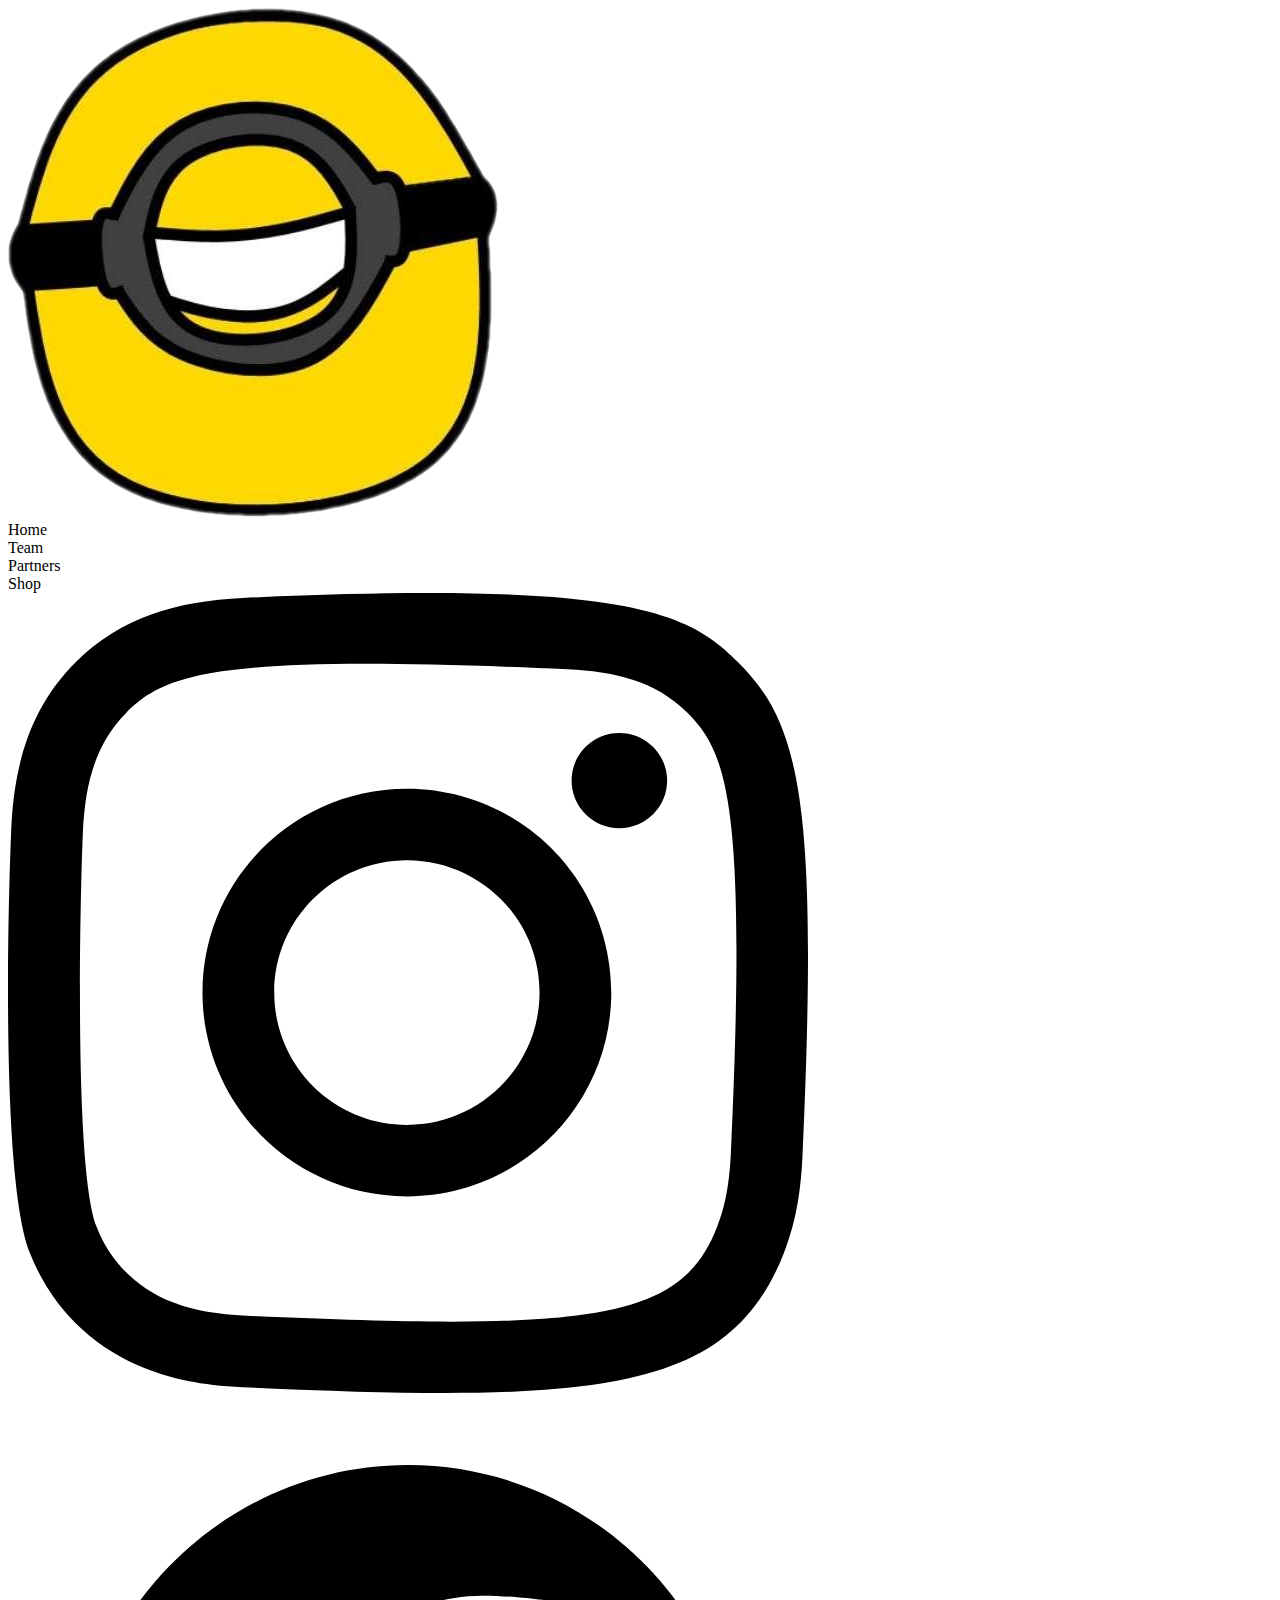
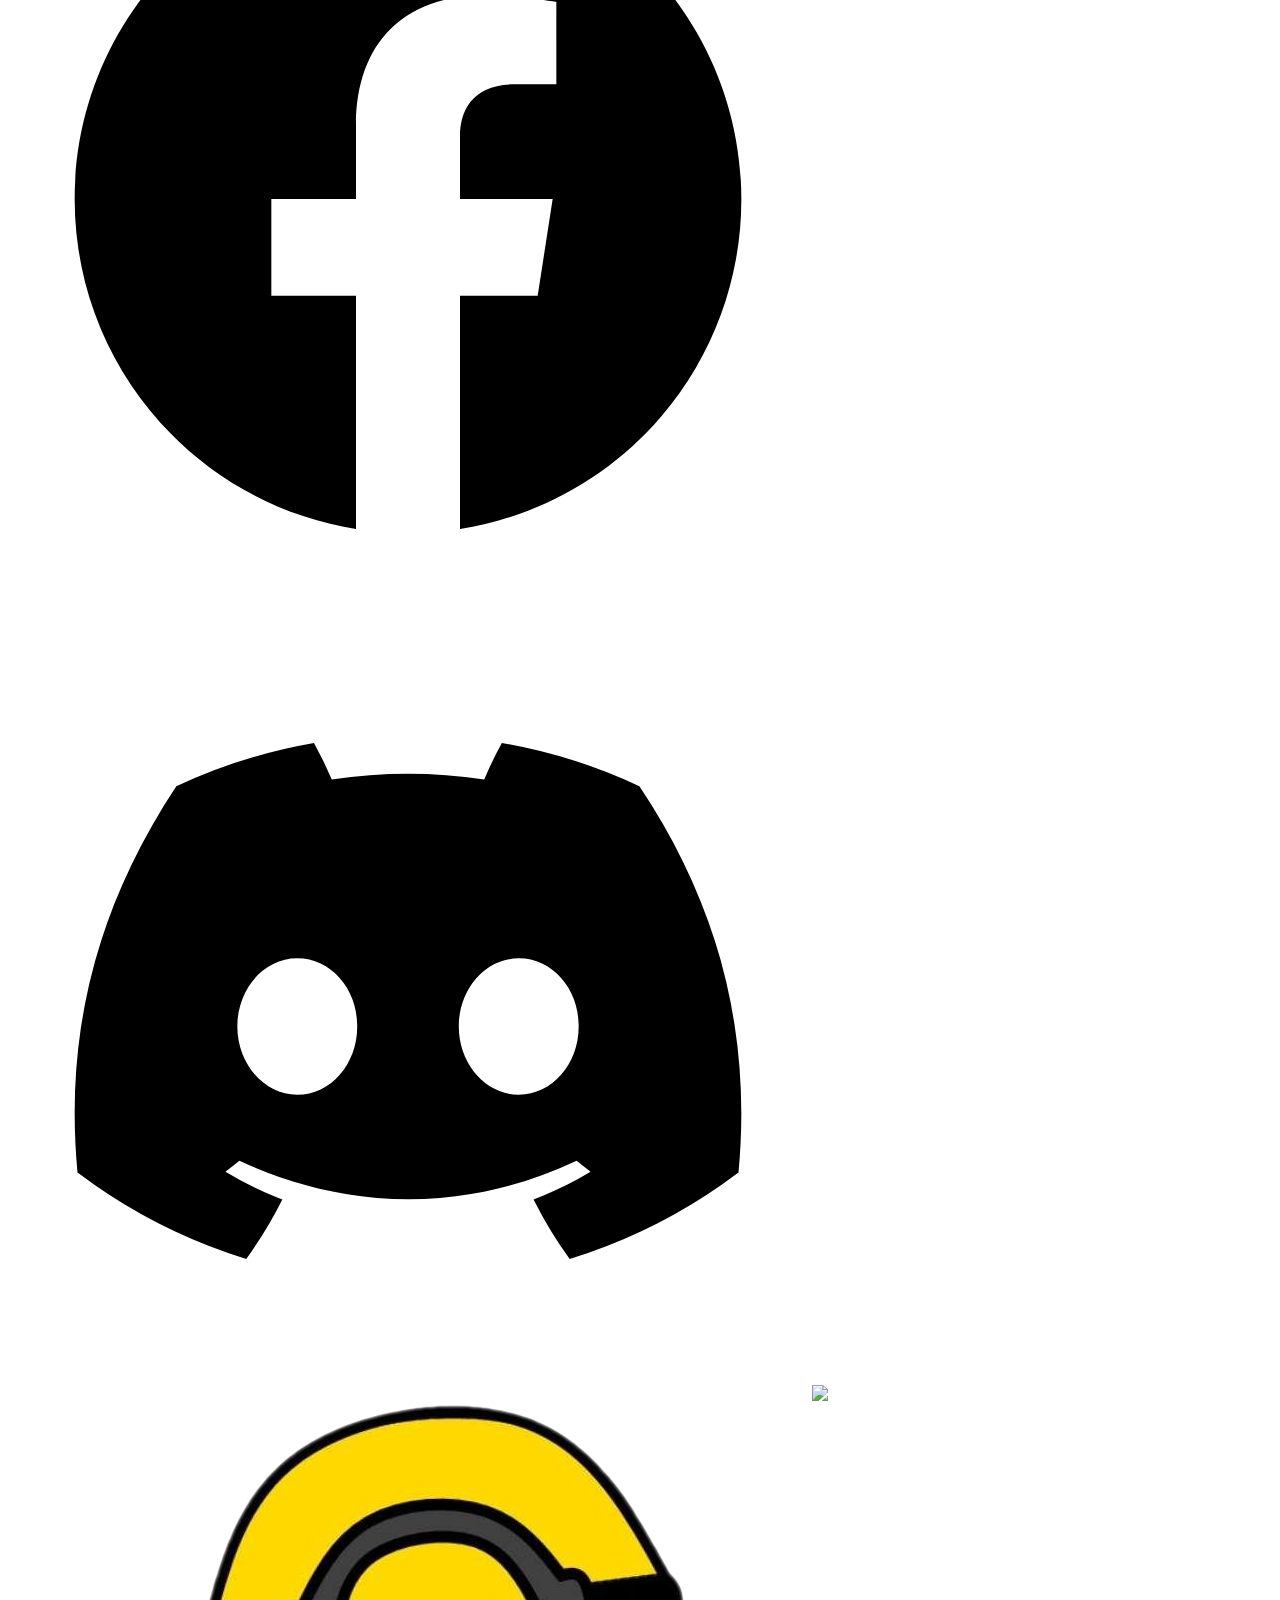
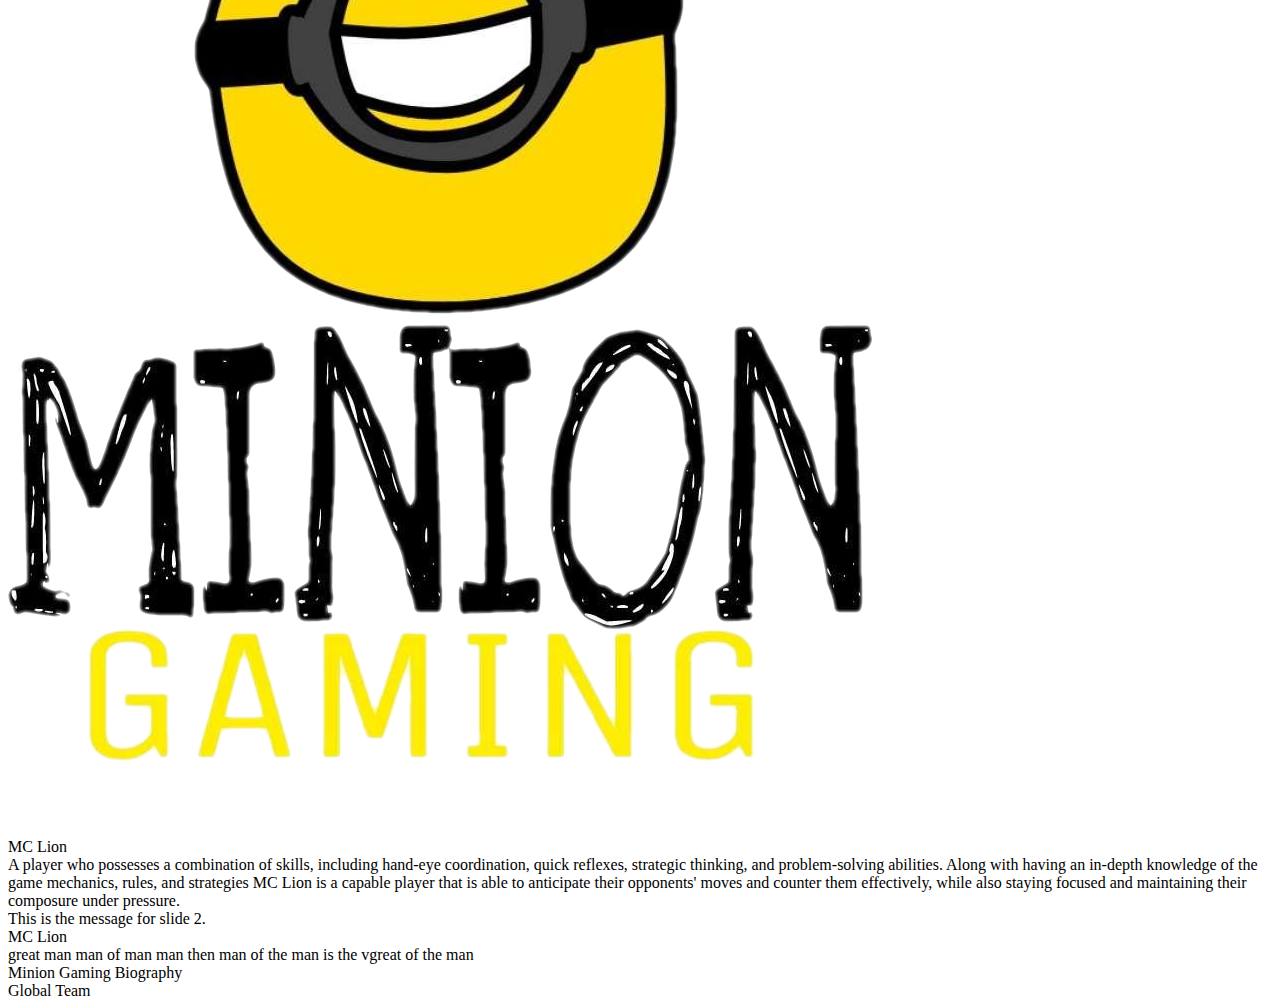
==== index.html @ c8a49aa6 "Update index.html" ====
<!DOCTYPE html>
<html>
    <head>
        <title>Test</title>
        <link rel="preconnect" href="https://fonts.googleapis.com">
        <link rel="preconnect" href="https://fonts.gstatic.com" crossorigin>
        <link href="https://fonts.googleapis.com/css2?family=Bebas+Neue&display=swap" rel="stylesheet">

        <link rel="preconnect" href="https://fonts.googleapis.com">
        <link rel="preconnect" href="https://fonts.gstatic.com" crossorigin>
        <link href="https://fonts.googleapis.com/css2?family=Roboto:wght@400;500;700&display=swap" rel="stylesheet">

        <link rel = "stylesheet" href="MinionGaming/header.css">
        <link rel = "stylesheet" href="MinionGaming/general.css">
        <link rel="stylesheet" href="MinionGaming/swiper.css">

    </head>
    <body>
        <header class = "header">
            <div class="left-section">
                <img class="HeaderLogo" src="ImagesMinion/MinionLogo2.png">
                <div class="HomeButton">
                    Home
                </div>
                <div class="TeamButton">
                    Team
                </div>
                <div class="PartnersButton">
                    Partners
                </div>
                <div class="ShopButton">
                    Shop
                </div>
            </div>
            <div class="right-section">
                <img class="Instagramlogo" src="ImagesMinion/instagram.svg">
                <img class="Facebooklogo" src="ImagesMinion/facebook.svg">
                <img class="Discordlogo" src="ImagesMinion/discordlogo.svg">
                <img class = "AppsLogo"src ="ImagesMinions/youtube-apps.svg">
                
            </div>
        </header>
        <div class="Content">
            <img class="background" src="ImagesMinion/MinionLogo.png">
            <div class="slide-container">
                <span class="slider-span" id="slider-span1"></span>
                <span class="slider-span" id="slider-span2"></span>
                <span class="slider-span" id="slider-span3"></span>
                <span class="slider-span" id="slider-span4"></span>
        
                <div class="image-slider">
                    <div class="slides-div" id="slide-1">
                        <img src="ImagesMinion/Steve.png" alt="" class="img" id="img1">
                        <a href="#slider-span1" class="button" id="button-1"></a>
                    </div>
                    <div class="slides-div" id="slide-2">
                        <img src="ImagesMinion/Prince1.png" alt="" class="img" id="img2">
                        <a href="#slider-span2" class="button" id="button-2"></a>
                    </div>
                    <div class="slides-div" id="slide-3">
                        <img src="ImagesMinion/Prince2.png" alt="" class="img" id="img3">
                        <a href="#slider-span3" class="button" id="button-3"></a>
                    </div>
                    <div class="slides-div" id="slide-4">
                        <img src="ImagesMinion/Prince3.png" alt="" class="img" id="img4">
                        <a href="#slider-span4" class="button" id="button-4"></a>
                    </div>
                </div>
                <div id="slider-message-1" class="slider-message">
                    <span class="ProfileName">MC Lion</span> <br>
                    <span class="ProfileDescription">
                        A player who possesses a combination of skills, including hand-eye coordination, 
                        quick reflexes, strategic thinking, and problem-solving abilities. Along with having 
                        an in-depth knowledge of the game mechanics, rules, and strategies MC Lion is a capable player that is able to  
                        anticipate their opponents' moves and counter them effectively, while 
                        also staying focused and maintaining their composure under pressure. 
                    </span>
                </div>
                      
                <div id="slider-message-2" class="slider-message">
                        This is the message for slide 2.
                </div>

                <div id="slider-message-3" class="slider-message">
                    <span class="ProfileName">MC Lion</span> <br>
                    <span class="ProfileDescription">
                         great man man of man man then man of the man is the vgreat of the man 
                    </span>
                </div>
            </div>
            <div class="Title">
                Minion Gaming Biography
                <br>
                <span class="Titlebelow">Global Team</span>
            </div>
        </div>
    </body>
</html>
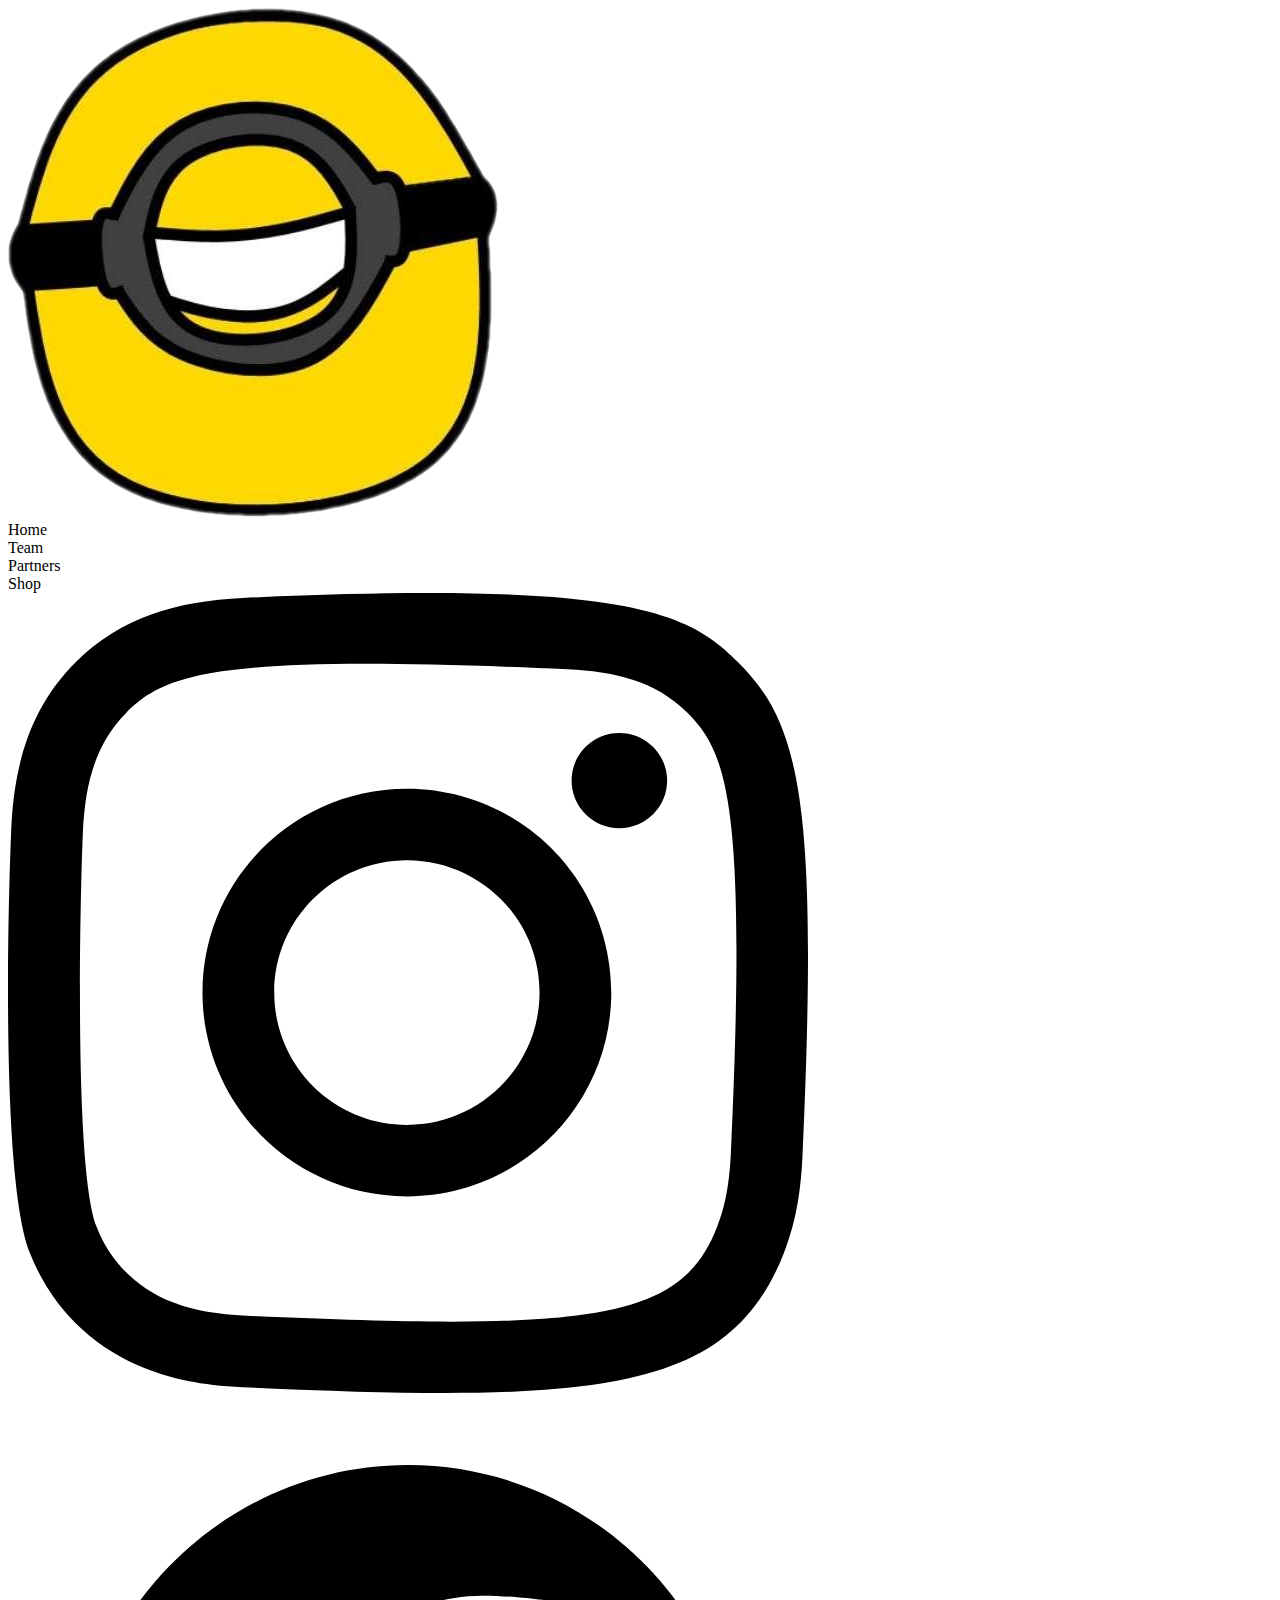
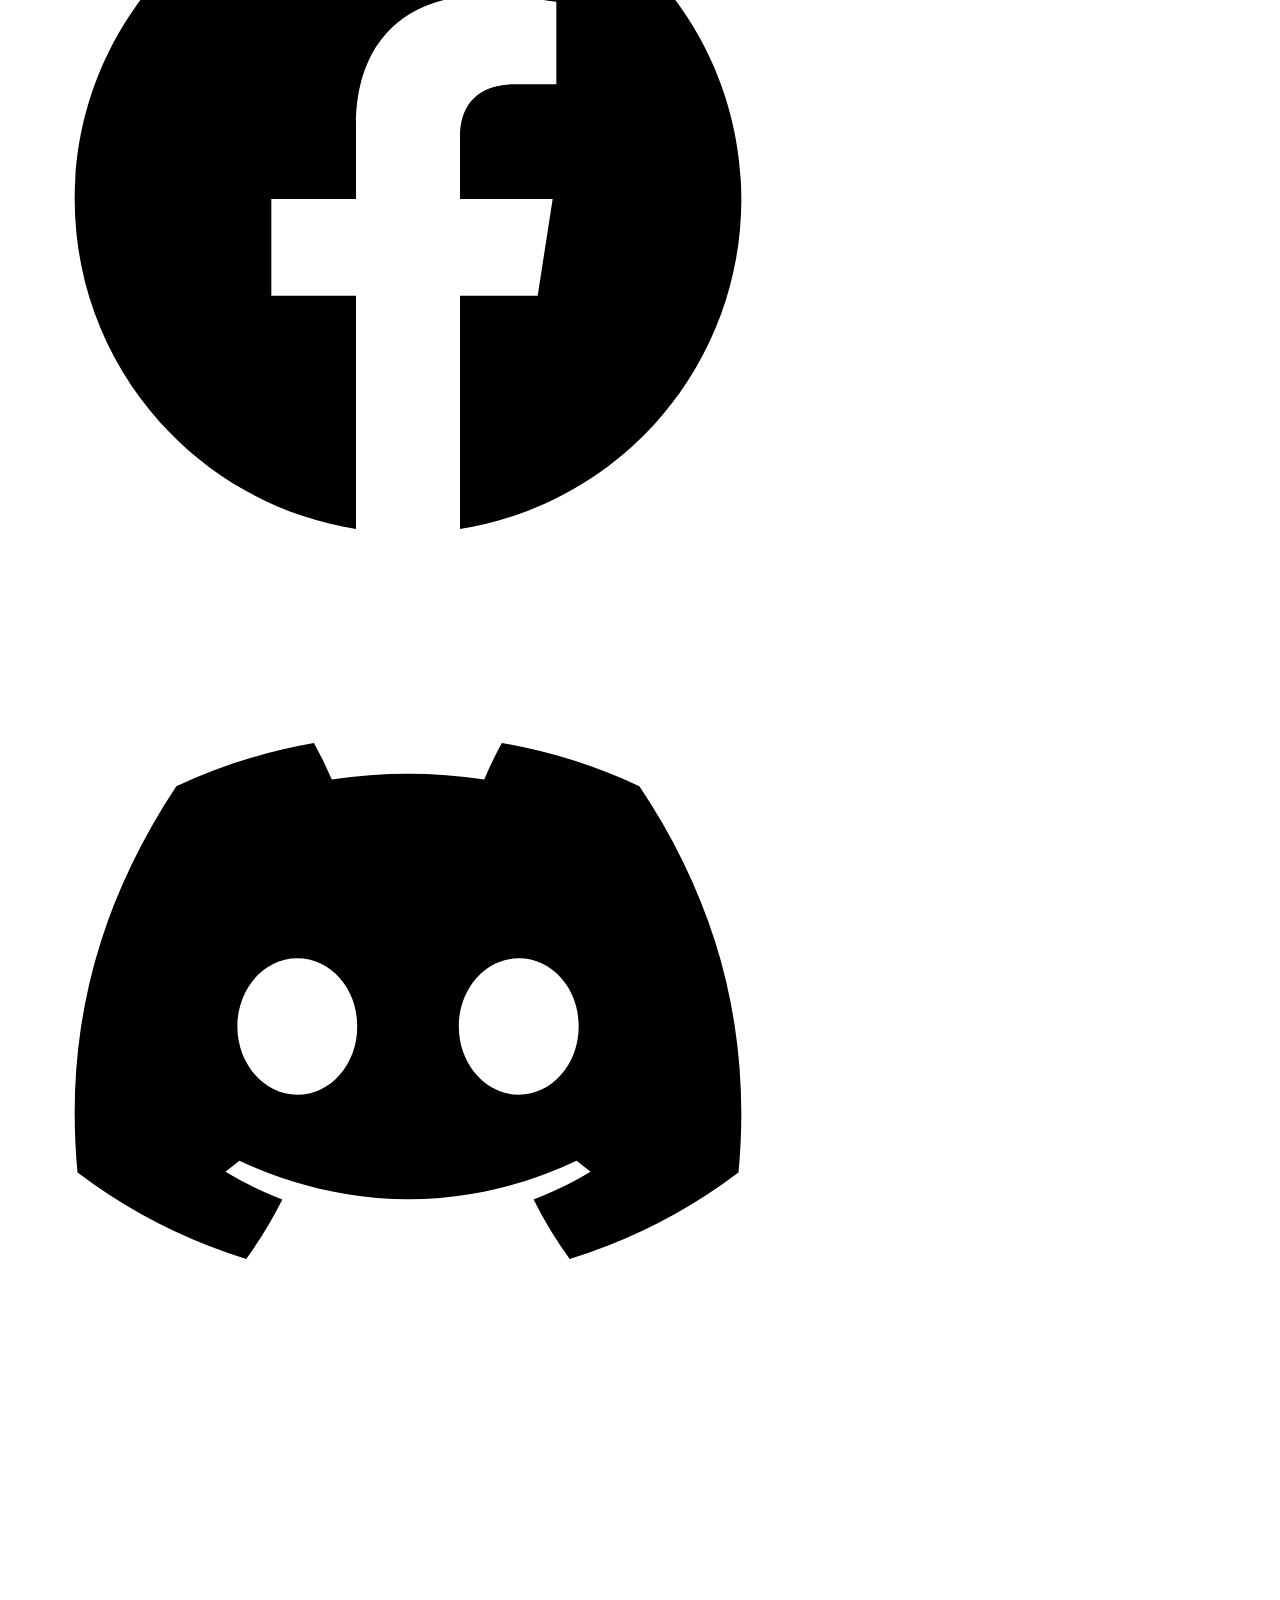
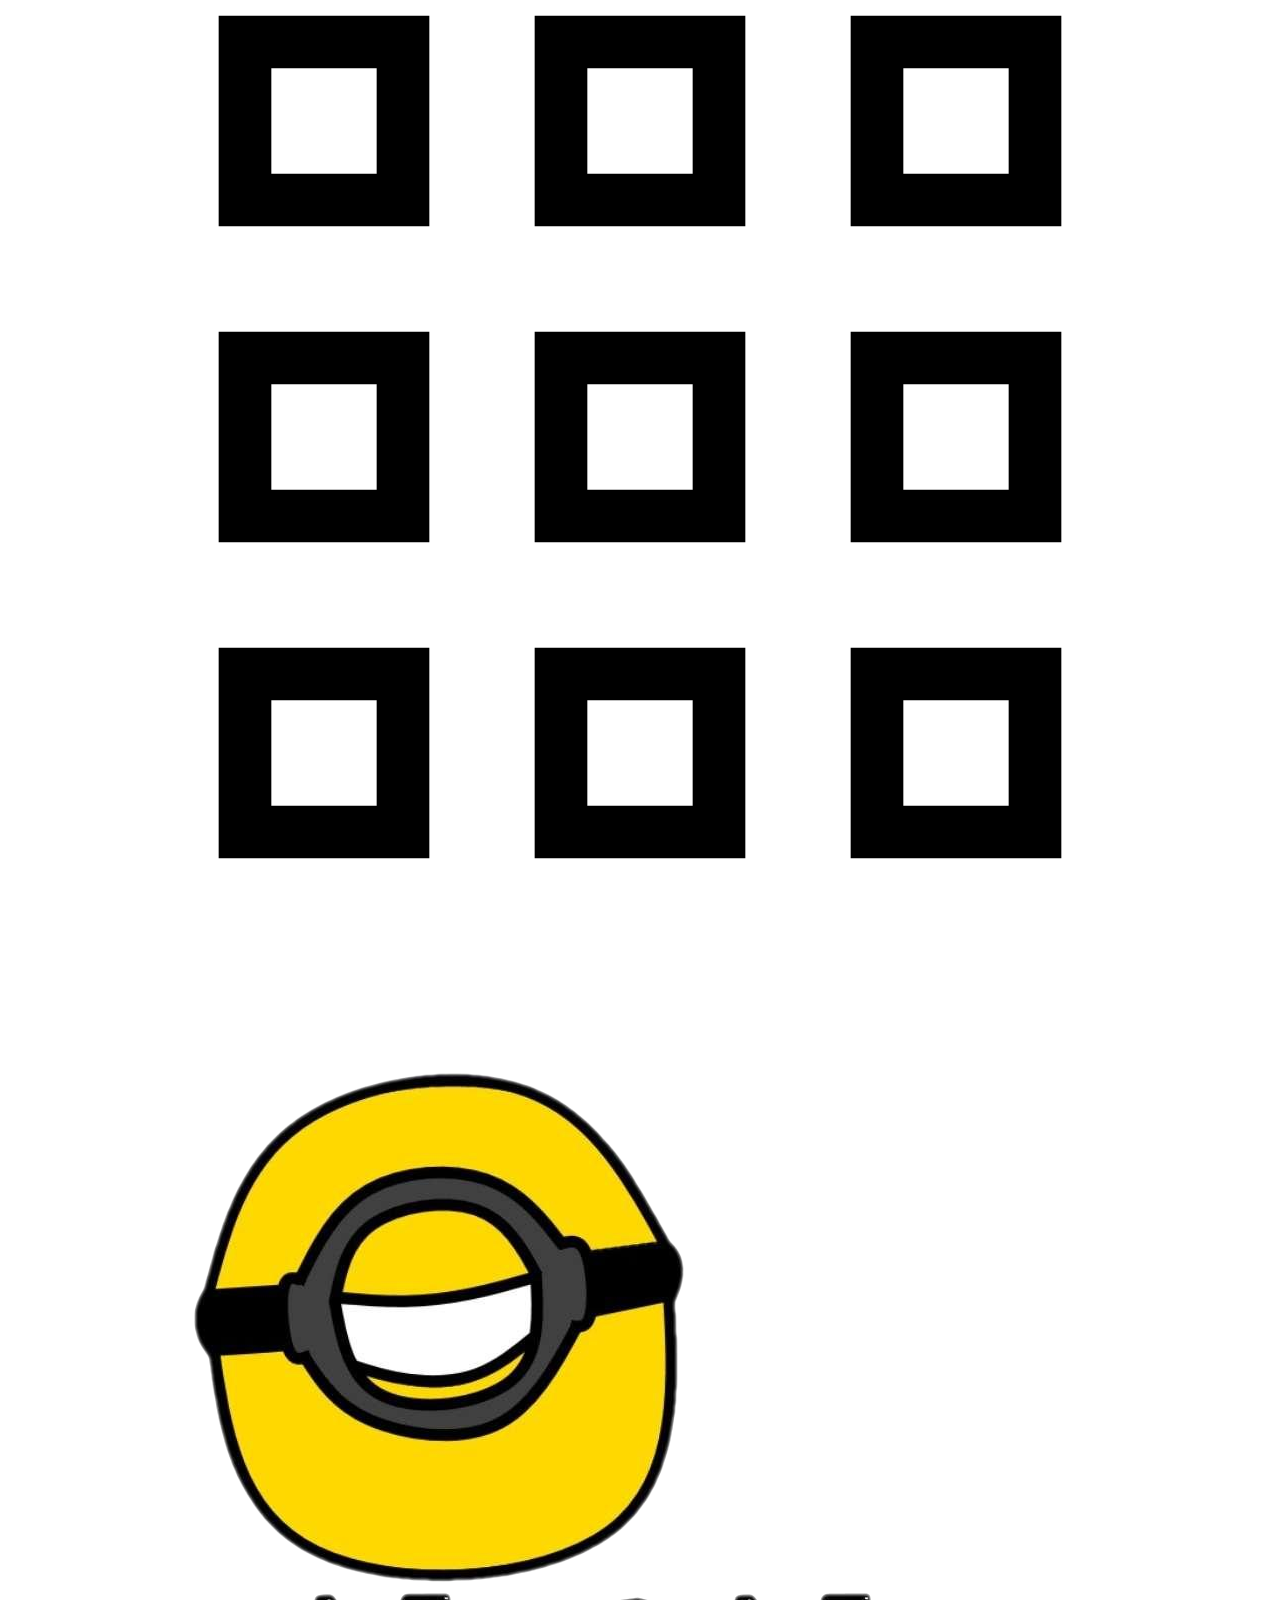
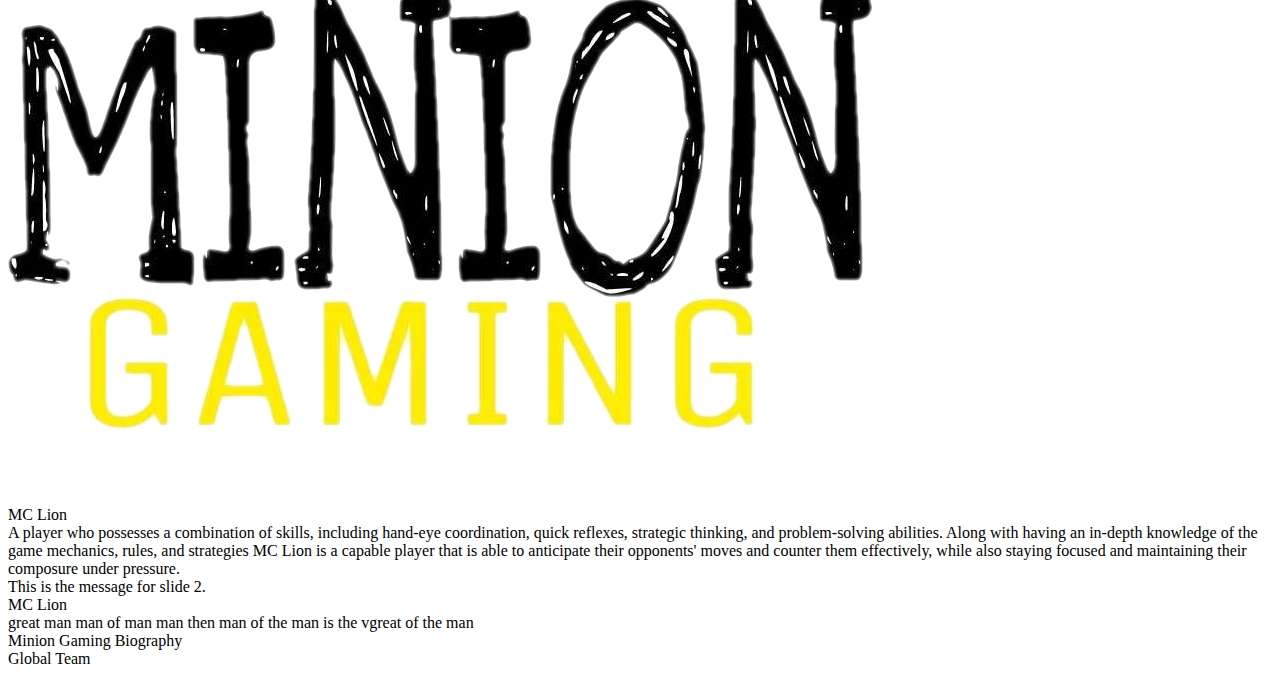
==== commit f9d2ffe5: "Update index.html" ====
--- a/index.html
+++ b/index.html
@@ -36,7 +36,7 @@
                 <img class="Instagramlogo" src="ImagesMinion/instagram.svg">
                 <img class="Facebooklogo" src="ImagesMinion/facebook.svg">
                 <img class="Discordlogo" src="ImagesMinion/discordlogo.svg">
-                <img class = "AppsLogo"src ="ImagesMinions/youtube-apps.svg">
+                <img class = "AppsLogo"src ="ImagesMinion/youtube-apps.svg">
                 
             </div>
         </header>
